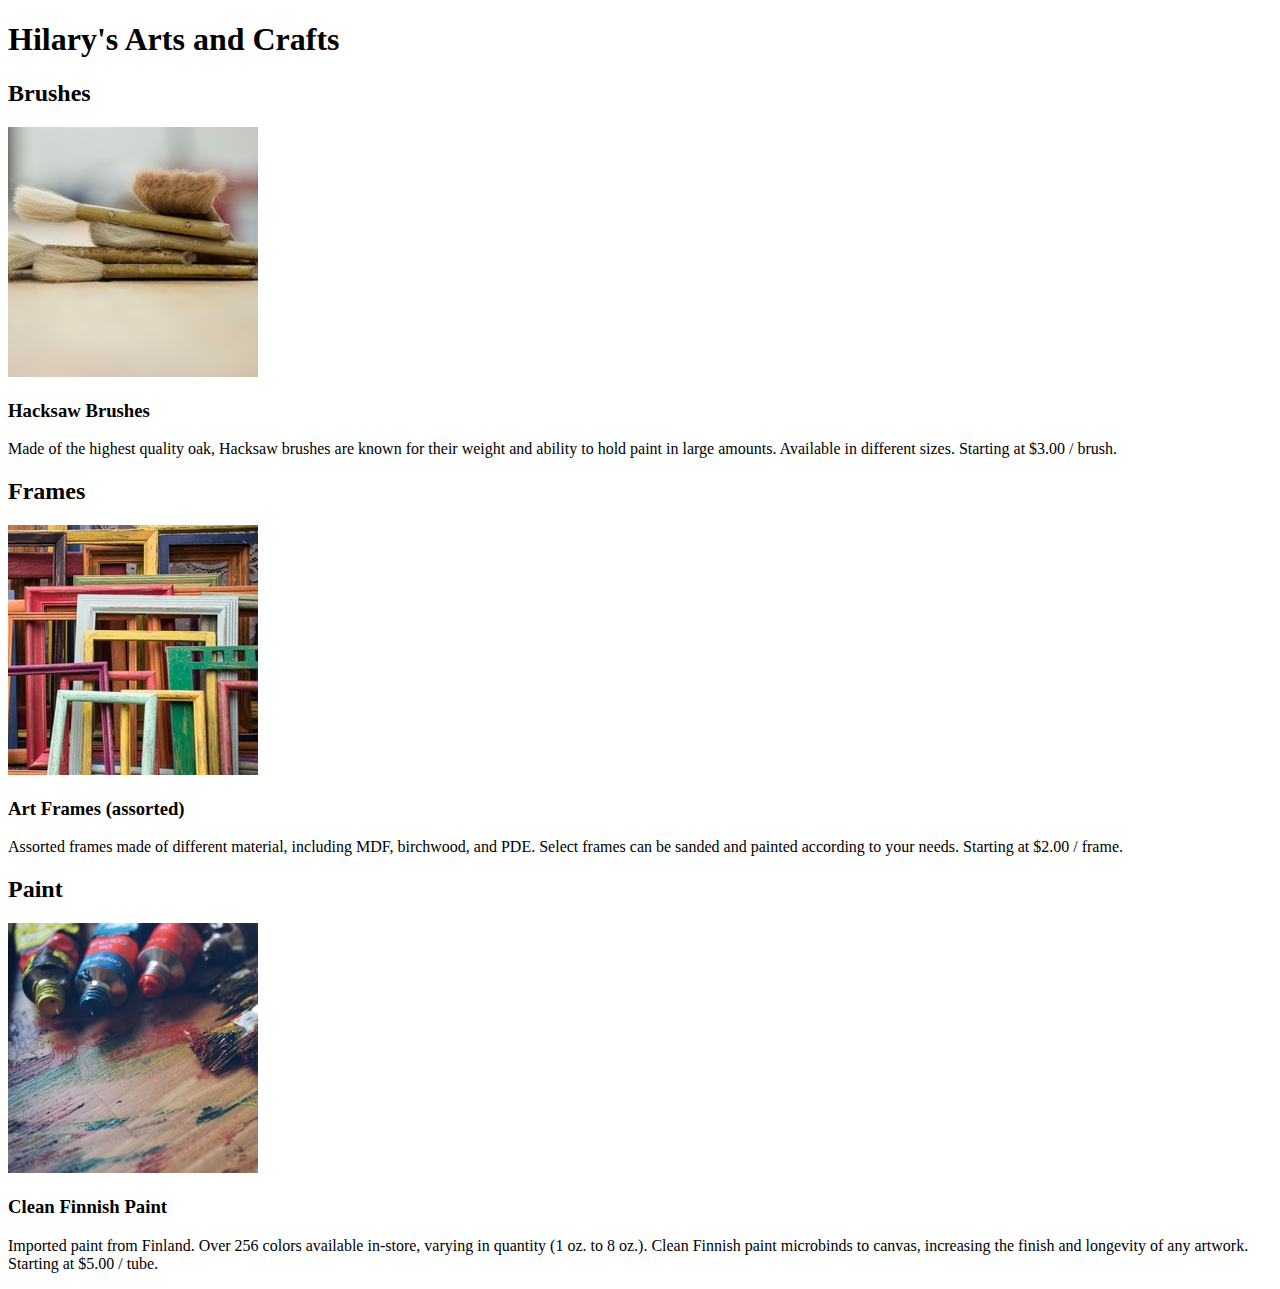
==== art.html @ add182d8 "changes for html project" ====
<!DOCTYPE html>
<html lang="en">
<head>
  <meta charset="UTF-8">
  <title>Hilary's Arts and Crafts</title>
  <link href="./resources/css/art.css/" type="text/css" rel="stylesheet">
</head>
<body>

<div class="header">
  <!--    <img src="./resources\img\pattern.jpeg">-->
  <h1>Hilary's Arts and Crafts</h1>
</div>

<div class="item">
  <h2 id="brush">Brushes</h2>
  <img src="./resources\img\hacksaw.jpeg">
  <h3>Hacksaw Brushes</h3>
  <p>Made of the highest quality oak, Hacksaw brushes are known for their weight and ability to hold paint in large amounts. Available in different sizes.
    <span class="price">Starting at $3.00 / brush.</span>
  </p>
</div>

<div class="item">
  <h2 id="frame">Frames</h2>
  <img src="./resources\img\frames.jpeg">
  <h3>Art Frames (assorted)</h3>
  <p>Assorted frames made of different material, including MDF, birchwood, and PDE. Select frames can be sanded and painted according to your needs.
    <span class="price">Starting at $2.00 / frame.</span>
  </p>
</div>

<div class="item">
  <h2 id="paint">Paint</h2>
  <img src="./resources\img\finnish.jpeg">
  <h3>Clean Finnish Paint</h3>
  <p>Imported paint from Finland. Over 256 colors available in-store, varying in quantity (1 oz. to 8 oz.). Clean Finnish paint microbinds to canvas, increasing the finish and longevity of any artwork.
    <span class="price">Starting at $5.00 / tube.</span>
  </p>

</div>
<!--test-->

</body>
</html>
---- resources/css/art.css ----
h1 {
    background-image: url("https://content.codecademy.com/courses/freelance-1/unit-2/pattern.jpeg");

    background-color: brown;
    font-family: Helvetica;
    font-size: 100px;
    font-weight: bold;
    color: khaki;
    text-align: center;
}

h3 {
    font-family: Helvetica;
}

p {
    font-family: Helvetica;
}

#brush {
    font-family: Helvetica;
    font-size: 32px;
    font-weight: bold;
    color: white;
    background-color: mediumspringgreen;

}

#frame {
    font-family: Helvetica;
    font-size: 32px;
    font-weight: bold;
    color: white;
    background-color: lightcoral;

}

#paint {
    font-family: Helvetica;
    font-size: 32px;
    font-weight: bold;
    color: white;
    background-color: skyblue;

}

.price {
    font-family: Helvetica;
    font-weight: bold;
    color: blue;

}
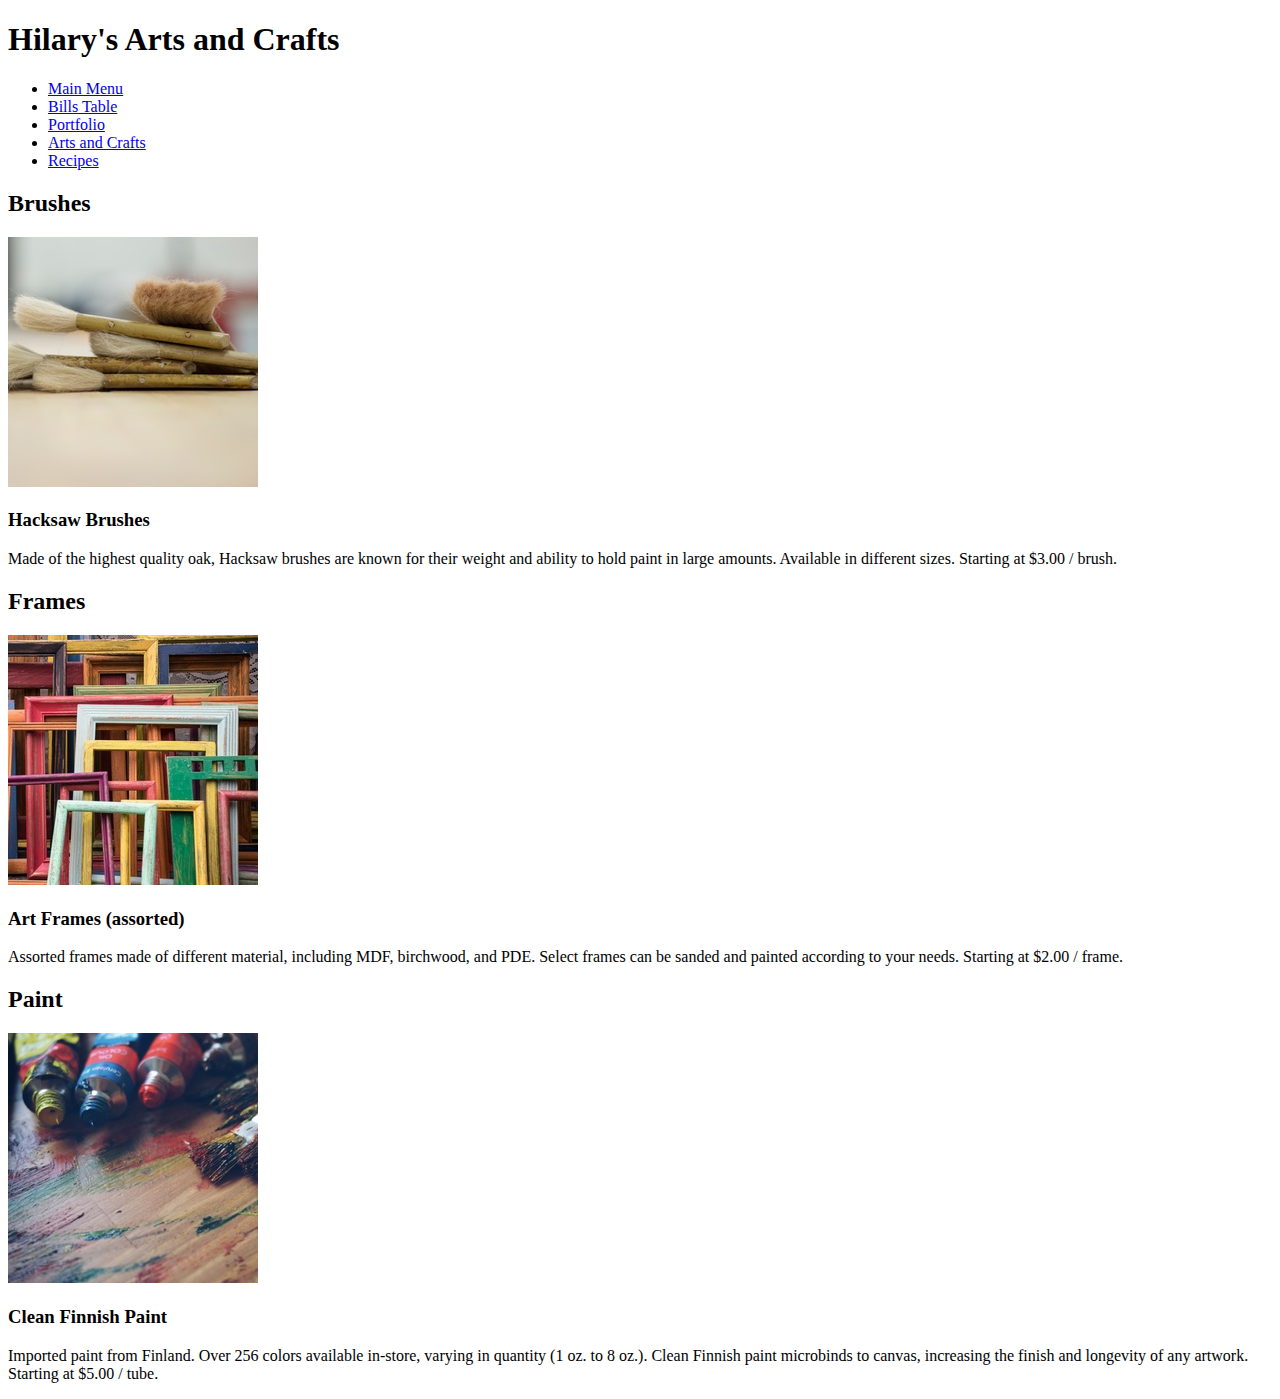
==== commit 2dcee0e5: "more changes to html and css" ====
--- a/art.html
+++ b/art.html
@@ -11,7 +11,15 @@
   <!--    <img src="./resources\img\pattern.jpeg">-->
   <h1>Hilary's Arts and Crafts</h1>
 </div>
-
+<nav>
+  <ul class="navigation">
+    <li><a href="./index.html">Main Menu</a></li>
+    <li><a href="./table.html">Bills Table</a></li>
+    <li><a href="./portfolio.html">Portfolio</a></li>
+    <li class="active"><a href="./art.html">Arts and Crafts</a></li>
+    <li><a href="./recipe.html">Recipes</a></li>
+  </ul>
+</nav>
 <div class="item">
   <h2 id="brush">Brushes</h2>
   <img src="./resources\img\hacksaw.jpeg">
--- a/resources/css/art.css
+++ b/resources/css/art.css
@@ -1,4 +1,8 @@
 
+a:hover
+{
+  color:darkorange;
+}
 
 
 h1 {
@@ -52,4 +56,42 @@
     font-weight: bold;
     color: blue;
 
+}
+
+ul {
+  padding: 0;
+  margin: 0;
+}
+
+li {
+  color: #FFF;
+  display: inline-block;
+  font-family: 'Oxygen', sans-serif;
+  font-size: 16px;
+  font-weight: 300;
+  letter-spacing: 2px;
+  margin: 0;
+  padding: 20px 18px 10px 18px;
+  text-transform: uppercase;
+}
+
+.navigation
+{
+  box-sizing: border-box;
+  background-color: #3587A4;
+  overflow: auto;
+  padding: 18px 50px;
+  position: relative;
+  top: 0;
+  width: 100%;
+  z-index: 999;
+  text-align: center;
+}
+
+body {
+  background: #141E30;
+  margin: 0;
+  padding: 0;
+  text-align: center;
+  color: gray
 }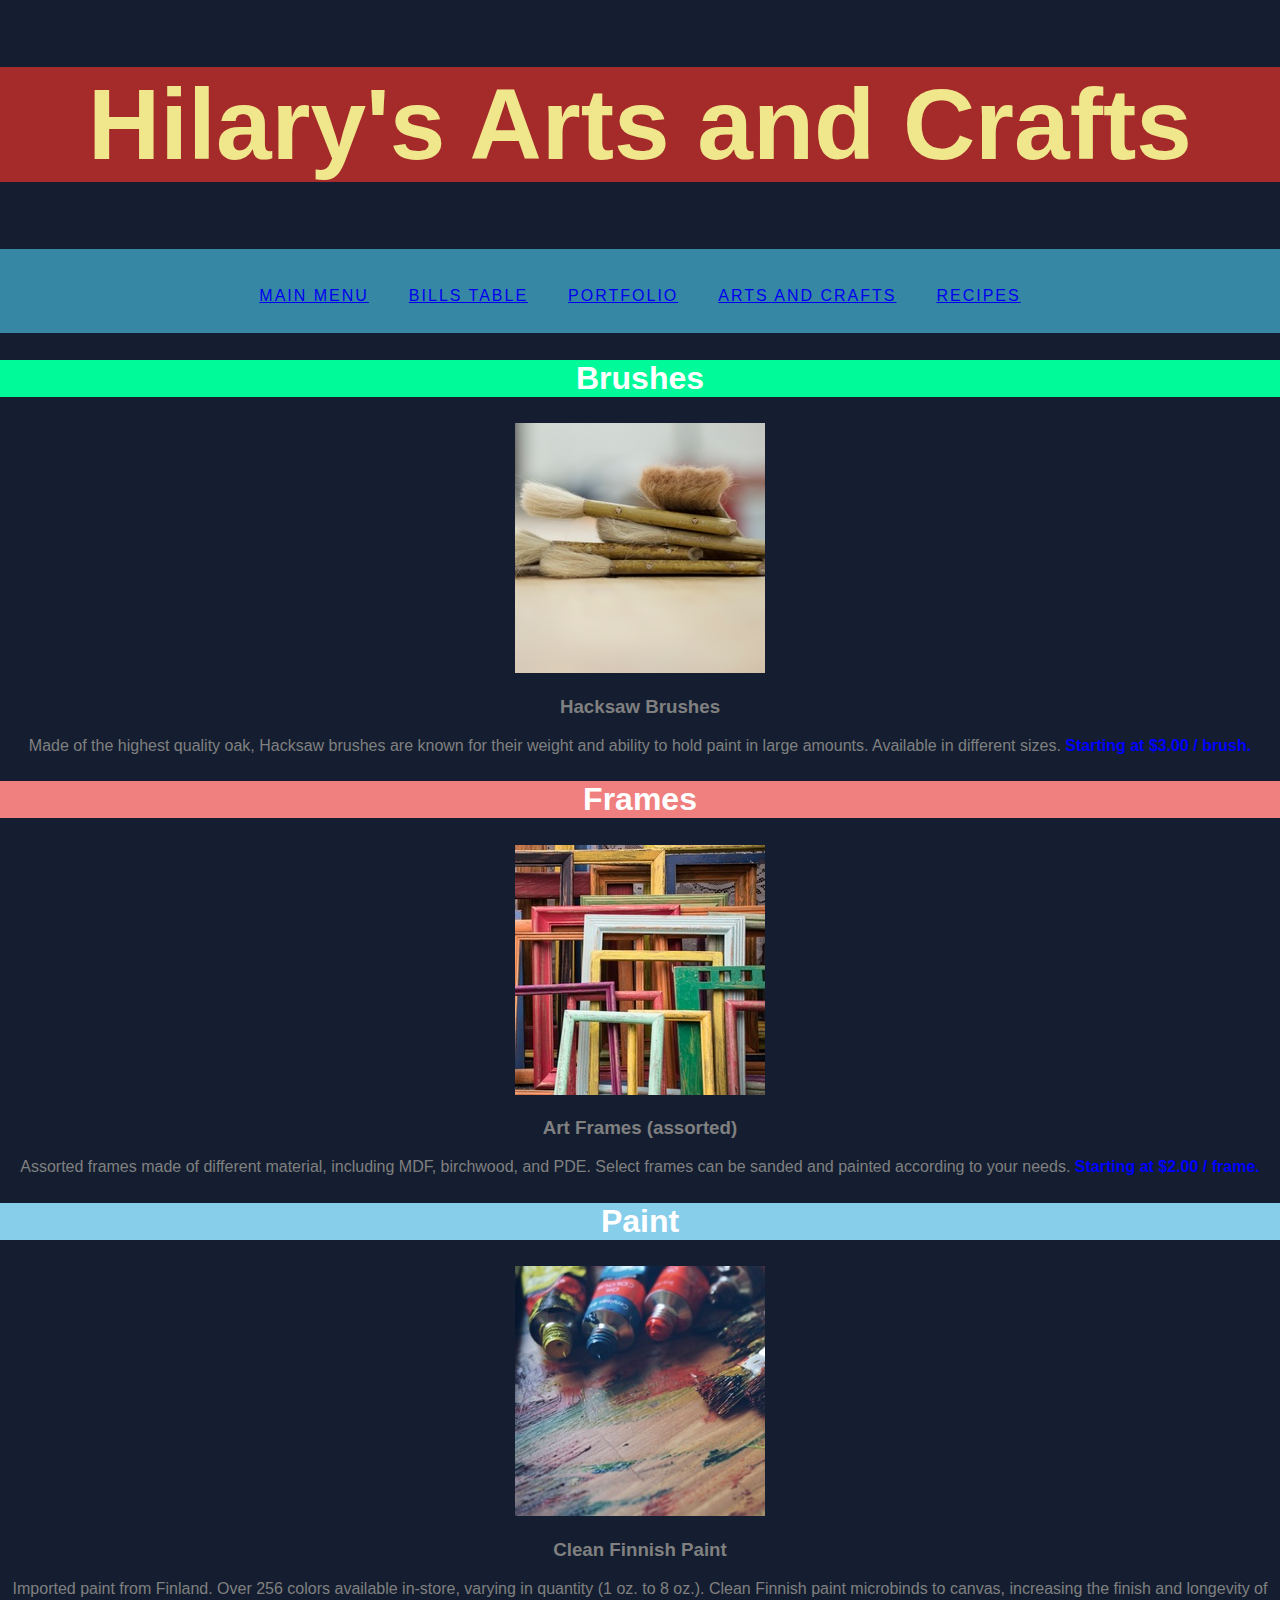
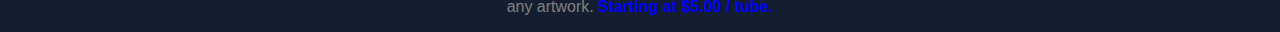
==== commit b48eb64b: "more changes to html and css again" ====
--- a/art.html
+++ b/art.html
@@ -3,7 +3,7 @@
 <head>
   <meta charset="UTF-8">
   <title>Hilary's Arts and Crafts</title>
-  <link href="./resources/css/art.css/" type="text/css" rel="stylesheet">
+  <link href="./resources/css/art.css" type="text/css" rel="stylesheet">
 </head>
 <body>
 
@@ -47,7 +47,7 @@
   </p>
 
 </div>
-<!--test-->
+
 
 </body>
 </html>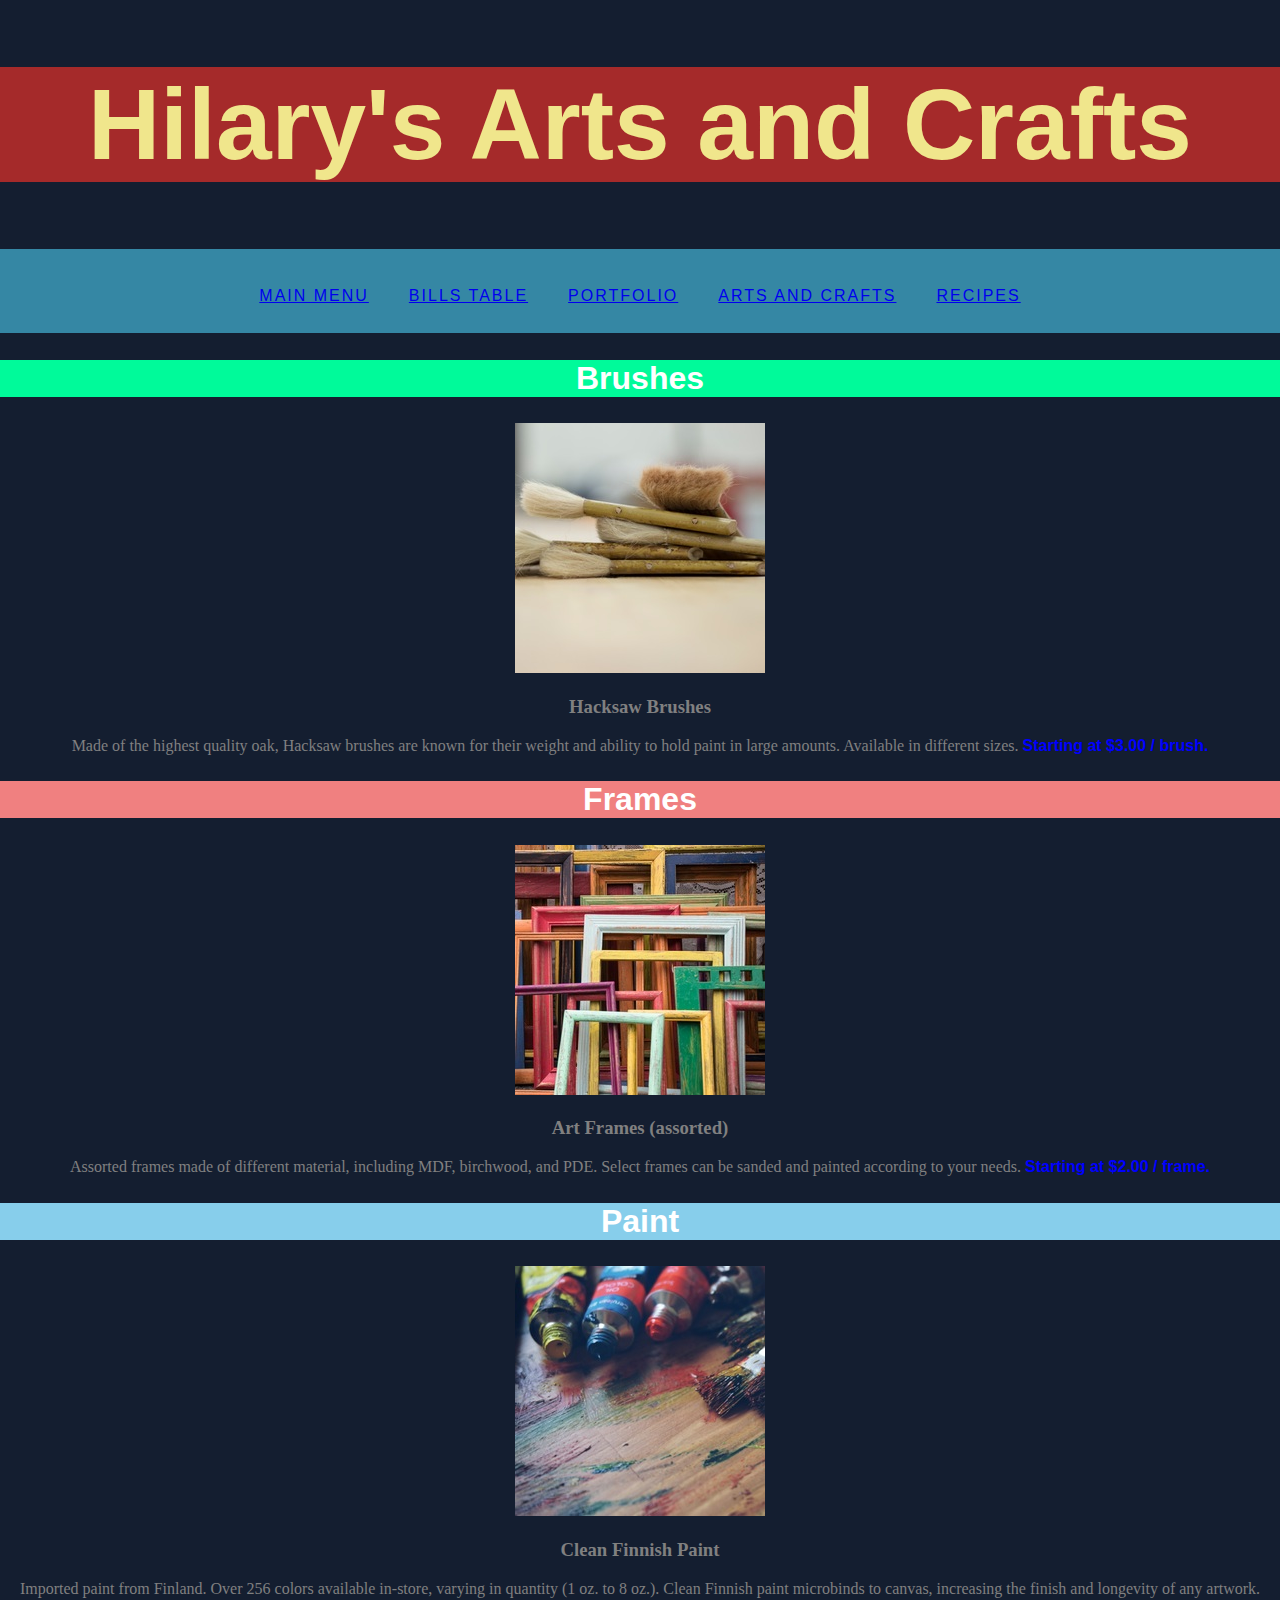
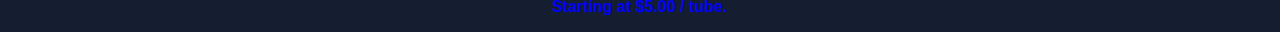
==== commit d3763de5: "Changes in css" ====
--- a/art.html
+++ b/art.html
@@ -3,13 +3,13 @@
 <head>
   <meta charset="UTF-8">
   <title>Hilary's Arts and Crafts</title>
-  <link href="./resources/css/art.css" type="text/css" rel="stylesheet">
+  <link href="./resources/css/index.css" type="text/css" rel="stylesheet">
 </head>
 <body>
 
 <div class="header">
   <!--    <img src="./resources\img\pattern.jpeg">-->
-  <h1>Hilary's Arts and Crafts</h1>
+  <h1 class="banner">Hilary's Arts and Crafts</h1>
 </div>
 <nav>
   <ul class="navigation">
--- a/resources/css/index.css
+++ b/resources/css/index.css
@@ -0,0 +1,101 @@
+body {
+  background: #141E30;
+  margin: 0;
+  padding: 0;
+  text-align: center;
+  color: gray
+}
+
+
+.banner{
+    background-image: url("https://content.codecademy.com/courses/freelance-1/unit-2/pattern.jpeg");
+
+    background-color: brown;
+    font-family: Helvetica;
+    font-size: 100px;
+    font-weight: bold;
+    color: khaki;
+    text-align: center;
+}
+
+
+
+a:hover
+{
+  color:darkorange;
+}
+
+.navigation
+{
+  box-sizing: border-box;
+  background-color: #3587A4;
+  overflow: auto;
+  padding: 18px 50px;
+  position: relative;
+  top: 0;
+  width: 100%;
+  z-index: 999;
+  text-align: center;
+}
+
+#brush {
+    font-family: Helvetica;
+    font-size: 32px;
+    font-weight: bold;
+    color: white;
+    background-color: mediumspringgreen;
+
+}
+
+#frame {
+    font-family: Helvetica;
+    font-size: 32px;
+    font-weight: bold;
+    color: white;
+    background-color: lightcoral;
+
+}
+
+#paint {
+    font-family: Helvetica;
+    font-size: 32px;
+    font-weight: bold;
+    color: white;
+    background-color: skyblue;
+
+}
+
+h1
+{
+
+  color: brown;
+  background-color: black;
+}
+
+h2
+{
+
+}
+
+ul {
+  padding: 0;
+  margin: 0;
+}
+
+li {
+  color: #FFF;
+  display: inline-block;
+  font-family: 'Oxygen', sans-serif;
+  font-size: 16px;
+  font-weight: 300;
+  letter-spacing: 2px;
+  margin: 0;
+  padding: 20px 18px 10px 18px;
+  text-transform: uppercase;
+}
+.price {
+    font-family: Helvetica;
+    font-weight: bold;
+    color: blue;
+
+}
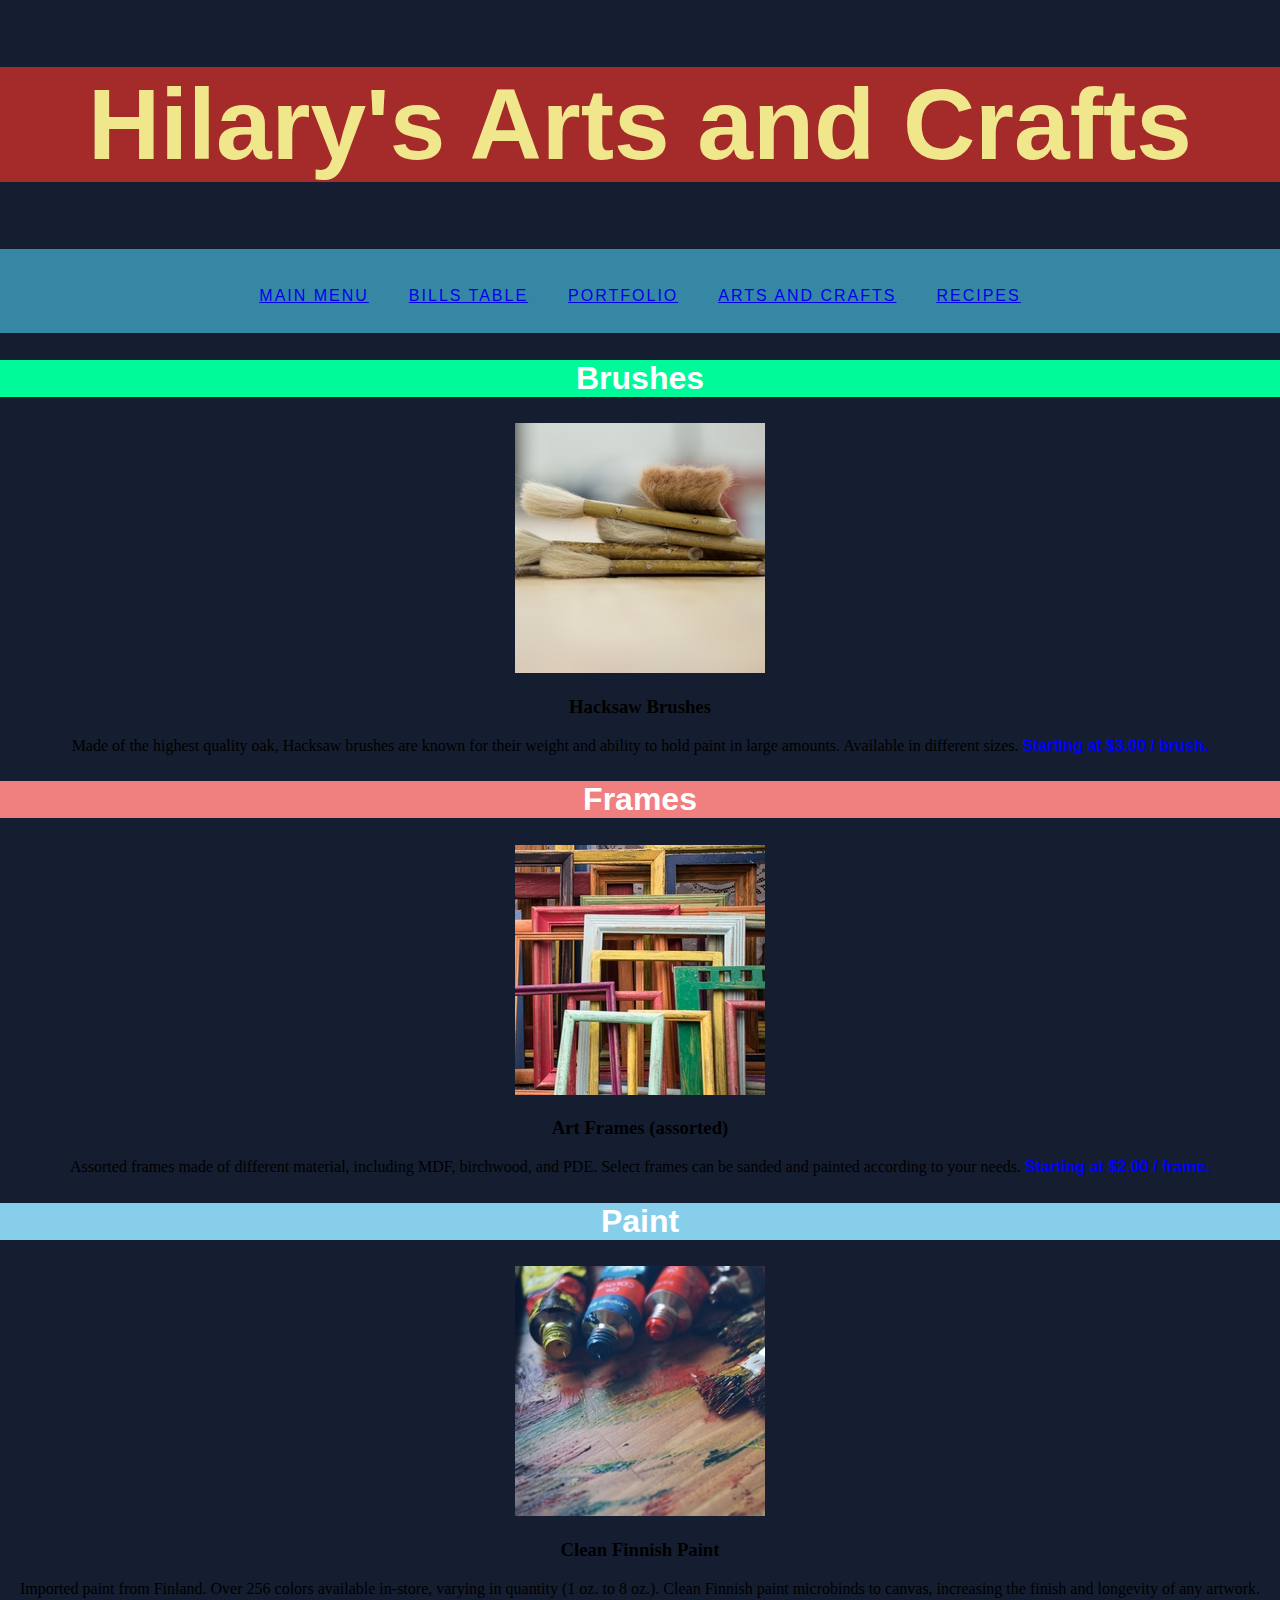
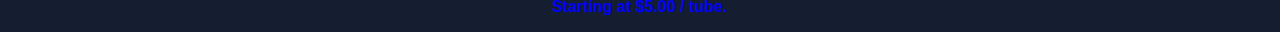
==== commit fb0e4c0b: "Changes in css" ====
--- a/art.html
+++ b/art.html
@@ -4,6 +4,7 @@
   <meta charset="UTF-8">
   <title>Hilary's Arts and Crafts</title>
   <link href="./resources/css/index.css" type="text/css" rel="stylesheet">
+  <link rel="preconnect" href="https://fonts.googleapis.com"><link rel="preconnect" href="https://fonts.gstatic.com" crossorigin><link href="https://fonts.googleapis.com/css2?family=Space+Mono&display=swap" rel="stylesheet">
 </head>
 <body>
 
--- a/resources/css/index.css
+++ b/resources/css/index.css
@@ -4,6 +4,7 @@
   padding: 0;
   text-align: center;
   color: gray
+  font-family: 'Space Mono';
 }
 
 
